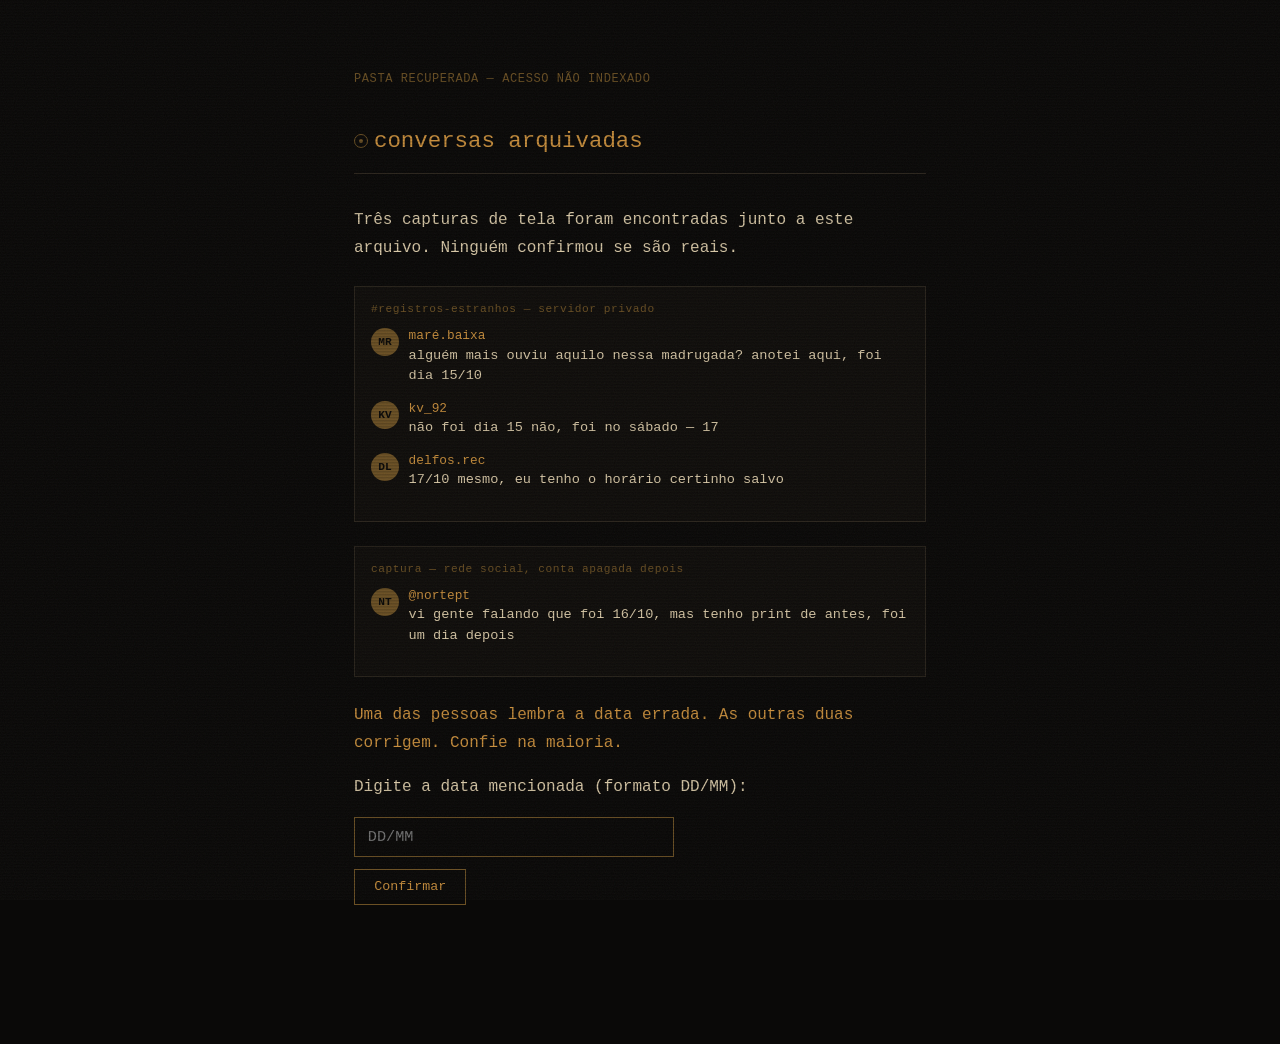
==== arquivo-antigo/index.html @ fe07030a "Add files via upload" ====
<!DOCTYPE html>
<html lang="pt-br">
<head>
  <meta charset="UTF-8">
  <title>SINAL 39 — ARQUIVO ANTIGO</title>
  <meta name="viewport" content="width=device-width, initial-scale=1.0">
  <link rel="stylesheet" href="../style.css">
</head>
<body>
  <main>
    <div class="timestamp">PASTA RECUPERADA — ACESSO NÃO INDEXADO</div>

    <h1><span class="glyph"></span>conversas arquivadas</h1>

    <p>Três capturas de tela foram encontradas junto a este arquivo. Ninguém confirmou se são reais.</p>

    <div class="chat">
      <div class="chat-label">#registros-estranhos — servidor privado</div>
      <div class="msg">
        <div class="avatar">MR</div>
        <div class="msg-body">
          <div class="msg-name">maré.baixa</div>
          <div class="msg-text">alguém mais ouviu aquilo nessa madrugada? anotei aqui, foi dia 15/10</div>
        </div>
      </div>
      <div class="msg">
        <div class="avatar">KV</div>
        <div class="msg-body">
          <div class="msg-name">kv_92</div>
          <div class="msg-text">não foi dia 15 não, foi no sábado — 17</div>
        </div>
      </div>
      <div class="msg">
        <div class="avatar">DL</div>
        <div class="msg-body">
          <div class="msg-name">delfos.rec</div>
          <div class="msg-text">17/10 mesmo, eu tenho o horário certinho salvo</div>
        </div>
      </div>
    </div>

    <div class="chat">
      <div class="chat-label">captura — rede social, conta apagada depois</div>
      <div class="msg">
        <div class="avatar">NT</div>
        <div class="msg-body">
          <div class="msg-name">@nortept</div>
          <div class="msg-text">vi gente falando que foi 16/10, mas tenho print de antes, foi um dia depois</div>
        </div>
      </div>
    </div>

    <p class="system">Uma das pessoas lembra a data errada. As outras duas corrigem. Confie na maioria.</p>

    <p>Digite a data mencionada (formato DD/MM):</p>
    <input type="text" id="senha" placeholder="DD/MM" maxlength="5">
    <br>
    <button onclick="verificar()">Confirmar</button>
    <div class="error-msg" id="erro"></div>

    <div id="revelado" class="hidden-note">
      <p class="system">A data estava certa. O sinal continua.</p>
      <p><a href="../final.html" style="color: var(--phosphor);">→ ir para o registro final</a></p>
    </div>
  </main>

  <script>
    // TROQUE "17/10" pela data que você definiu na Fase 4 do seu design.
    const SENHA_CORRETA = "17/10";

    function verificar() {
      const valor = document.getElementById("senha").value.trim();
      const erro = document.getElementById("erro");
      const revelado = document.getElementById("revelado");

      if (valor === SENHA_CORRETA) {
        erro.textContent = "";
        revelado.style.display = "block";
      } else {
        erro.textContent = "data incorreta. ouça de novo.";
        revelado.style.display = "none";
      }
    }
  </script>
</body>
</html>
---- style.css ----
:root {
  --bg: #0a0908;
  --phosphor: #c98f3d;
  --phosphor-dim: #6b5024;
  --danger: #6b1a14;
  --line: #2a241c;
  --font-mono: "IBM Plex Mono", "Courier New", monospace;
}

* { box-sizing: border-box; }

html, body {
  margin: 0;
  padding: 0;
  background: var(--bg);
  color: var(--phosphor);
  font-family: var(--font-mono);
  min-height: 100vh;
}

body {
  position: relative;
  overflow-x: hidden;
}

/* ruído estático sutil sobre toda a página */
body::before {
  content: "";
  position: fixed;
  inset: 0;
  pointer-events: none;
  z-index: 9999;
  opacity: 0.05;
  background-image: url("data:image/svg+xml,%3Csvg xmlns='http://www.w3.org/2000/svg' width='120' height='120'%3E%3Cfilter id='n'%3E%3CfeTurbulence type='fractalNoise' baseFrequency='0.9' numOctaves='2' stitchTiles='stitch'/%3E%3C/filter%3E%3Crect width='100%25' height='100%25' filter='url(%23n)'/%3E%3C/svg%3E");
  animation: grain 0.6s steps(2) infinite;
}

/* linhas de varredura CRT */
body::after {
  content: "";
  position: fixed;
  inset: 0;
  pointer-events: none;
  z-index: 9998;
  background: repeating-linear-gradient(
    to bottom,
    rgba(0,0,0,0.15) 0px,
    rgba(0,0,0,0.15) 1px,
    transparent 2px,
    transparent 3px
  );
}

@keyframes grain {
  0%   { transform: translate(0,0); }
  50%  { transform: translate(-2%,1%); }
  100% { transform: translate(1%,-1%); }
}

@keyframes flicker {
  0%, 100% { opacity: 1; }
  92% { opacity: 1; }
  93% { opacity: 0.4; }
  94% { opacity: 1; }
  96% { opacity: 0.7; }
  97% { opacity: 1; }
}

main {
  max-width: 620px;
  margin: 0 auto;
  padding: 8vh 24px 12vh;
  animation: flicker 6s infinite;
}

.timestamp {
  font-size: 0.75rem;
  color: var(--phosphor-dim);
  letter-spacing: 0.05em;
  margin-bottom: 2.5rem;
}

h1 {
  font-size: 1.4rem;
  font-weight: 500;
  line-height: 1.4;
  border-bottom: 1px solid var(--line);
  padding-bottom: 1rem;
  margin-bottom: 2rem;
}

p {
  line-height: 1.75;
  max-width: 62ch;
  color: #d9c9a8;
}

p.system {
  color: var(--phosphor);
}

.log {
  border-left: 2px solid var(--line);
  padding-left: 1rem;
  margin: 2rem 0;
  color: var(--phosphor-dim);
  font-size: 0.9rem;
}

audio {
  width: 100%;
  margin: 1.5rem 0;
  filter: sepia(0.3) hue-rotate(-10deg);
}

input[type="text"] {
  background: var(--bg);
  border: 1px solid var(--phosphor-dim);
  color: var(--phosphor);
  font-family: var(--font-mono);
  padding: 0.6rem 0.8rem;
  width: 100%;
  max-width: 320px;
  font-size: 0.95rem;
}

input[type="text"]:focus {
  outline: none;
  border-color: var(--phosphor);
}

button {
  background: transparent;
  border: 1px solid var(--phosphor-dim);
  color: var(--phosphor);
  font-family: var(--font-mono);
  padding: 0.6rem 1.2rem;
  margin-top: 0.75rem;
  cursor: pointer;
  transition: border-color 0.2s ease;
}

button:hover {
  border-color: var(--phosphor);
}

.error-msg {
  color: var(--danger);
  font-size: 0.85rem;
  margin-top: 0.75rem;
  min-height: 1.2rem;
}

.hidden-note {
  display: none;
}

.chat {
  border: 1px solid var(--line);
  background: #100e0b;
  padding: 1rem;
  margin: 1.5rem 0;
}

.chat-label {
  font-size: 0.7rem;
  color: var(--phosphor-dim);
  letter-spacing: 0.05em;
  margin-bottom: 0.8rem;
}

.msg {
  display: flex;
  gap: 0.6rem;
  margin-bottom: 0.9rem;
}

.avatar {
  flex-shrink: 0;
  width: 28px;
  height: 28px;
  border-radius: 50%;
  background: var(--phosphor-dim);
  color: var(--bg);
  font-size: 0.7rem;
  font-weight: 700;
  display: flex;
  align-items: center;
  justify-content: center;
}

.msg-body { flex: 1; }

.msg-name {
  font-size: 0.8rem;
  color: var(--phosphor);
  margin-bottom: 0.15rem;
}

.msg-text {
  font-size: 0.85rem;
  color: #d9c9a8;
  line-height: 1.5;
}

/* --- estilo imageboard (easter egg /x/) --- */
.board {
  background: #eef2ff;
  color: #111;
  font-family: Arial, Helvetica, sans-serif;
  padding: 1.5rem;
  border: 1px solid #b7c5d9;
}

.board-header {
  background: #98d;
  background: #789922; /* fallback, sobrescrito abaixo */
}

.board-bar {
  background: #af0a0f;
  color: #fff;
  font-weight: bold;
  padding: 0.4rem 0.7rem;
  font-size: 0.85rem;
  margin: -1.5rem -1.5rem 1rem -1.5rem;
}

.op-post, .reply {
  background: #d6daf0;
  border: 1px solid #b7c5d9;
  padding: 0.6rem 0.8rem;
  margin-bottom: 0.6rem;
  font-size: 0.85rem;
  line-height: 1.5;
}

.reply {
  background: #f0e0d6;
  border-color: #d9b8a3;
  margin-left: 1.5rem;
}

.post-meta {
  font-size: 0.75rem;
  color: #34345c;
  margin-bottom: 0.4rem;
}

.post-meta b { color: #117743; }

.greentext { color: #789922; }

.board a.quote { color: #34345c; }

.glyph {

  display: inline-block;
  width: 14px;
  height: 14px;
  border: 1px solid var(--phosphor-dim);
  border-radius: 50%;
  position: relative;
  margin-right: 6px;
  vertical-align: middle;
}
.glyph::after {
  content: "";
  position: absolute;
  inset: 4px;
  background: var(--phosphor-dim);
  border-radius: 50%;
}
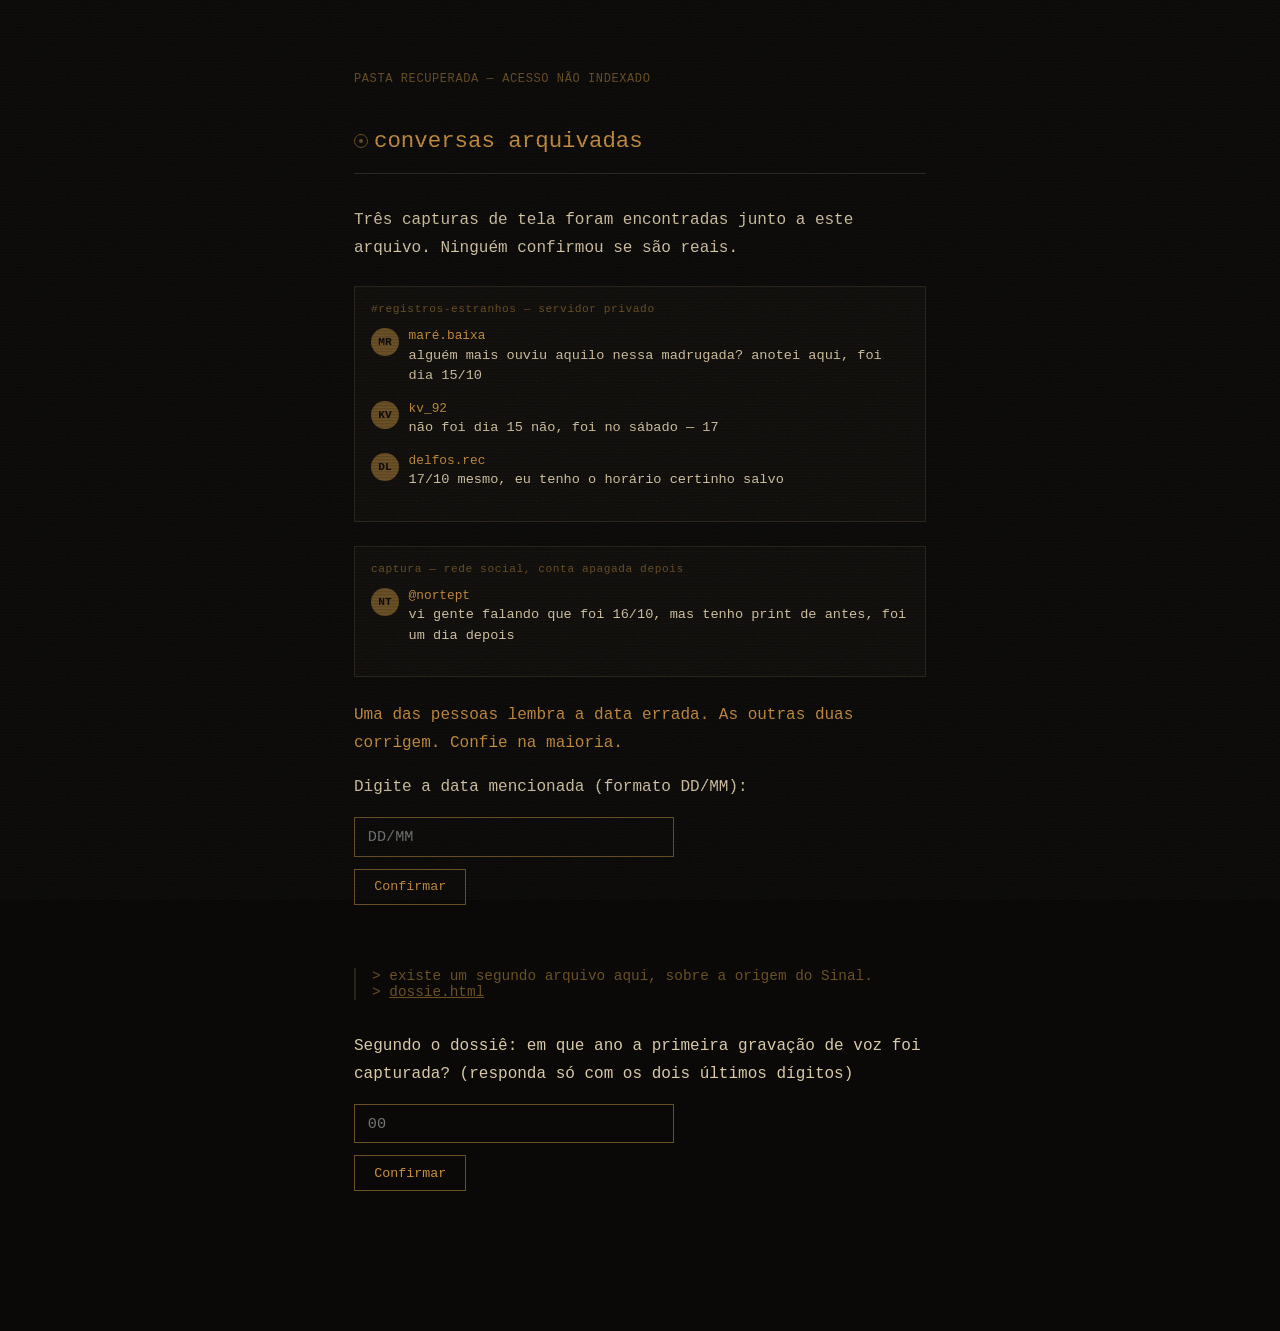
==== commit 378fac90: "Add files via upload" ====
--- a/arquivo-antigo/index.html
+++ b/arquivo-antigo/index.html
@@ -62,6 +62,20 @@
       <p class="system">A data estava certa. O sinal continua.</p>
       <p><a href="../final.html" style="color: var(--phosphor);">→ ir para o registro final</a></p>
     </div>
+
+    <div class="log">
+      &gt; existe um segundo arquivo aqui, sobre a origem do Sinal.<br>
+      &gt; <a href="../dossie.html" style="color: var(--phosphor-dim);">dossie.html</a>
+    </div>
+
+    <p>Segundo o dossiê: em que ano a primeira gravação de voz foi capturada? (responda só com os dois últimos dígitos)</p>
+    <input type="text" id="riddle" placeholder="00" maxlength="2">
+    <br>
+    <button onclick="verificarRiddle()">Confirmar</button>
+    <div class="error-msg" id="erroRiddle"></div>
+    <div id="fragmentoC" class="hidden-note">
+      <p class="system">Fragmento C registrado: <b>03</b></p>
+    </div>
   </main>
 
   <script>
@@ -81,6 +95,22 @@
         revelado.style.display = "none";
       }
     }
+
+    const RIDDLE_CORRETO = "03";
+
+    function verificarRiddle() {
+      const valor = document.getElementById("riddle").value.trim();
+      const erro = document.getElementById("erroRiddle");
+      const frag = document.getElementById("fragmentoC");
+
+      if (valor === RIDDLE_CORRETO) {
+        erro.textContent = "";
+        frag.style.display = "block";
+      } else {
+        erro.textContent = "não é isso. releia o dossiê.";
+        frag.style.display = "none";
+      }
+    }
   </script>
 </body>
 </html>
